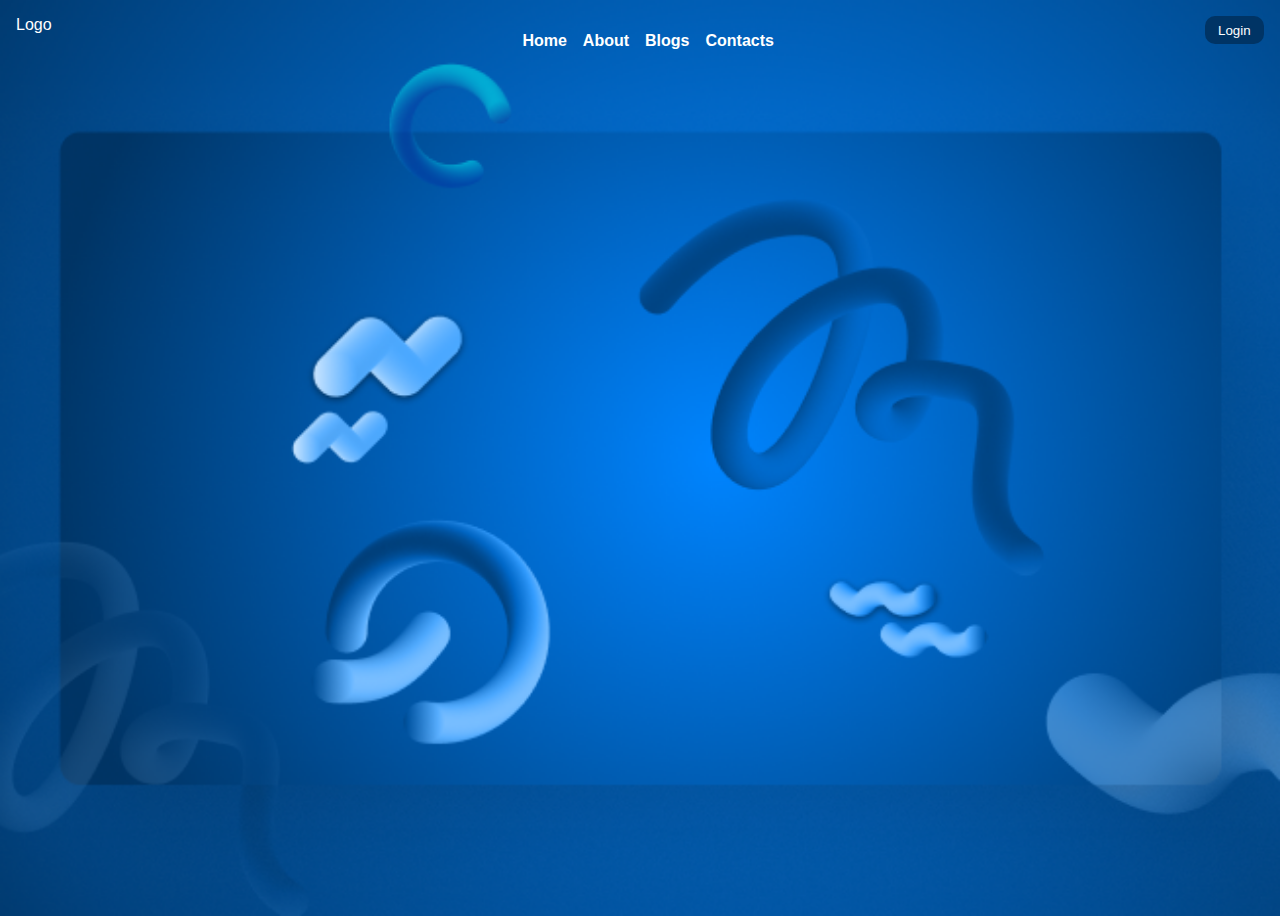
==== Blogs-Area/index.html @ 3a64244b "sstill uc" ====
<!DOCTYPE html>
<html lang="en">
<head>
    <meta charset="UTF-8">
    <meta name="viewport" content="width=device-width, initial-scale=1.0">
    <title>Document</title>
    <link rel="stylesheet" href="../nav.css">

</head>
<body>
    <header>
        <span class="top-logo">Logo</span>
        <ul>
            <li><a class="nav-link" href="/">Home</a></li>
            <li class="drop-this">About
                <div class="drop-list">
                    <a href="./index.html">Line 1</a>
                    <a href="./index.html">Line 2</a>
                    <a href="./index.html">Line 3</a>
                </div>
            </li>
            <li><a class="nav-link" href="../Blogs-Area">Blogs</a></li>
            <li><a class="nav-link" href="../contact">Contacts</a></li>
        </ul>
        <div class="btn">
            <button type="submit"><a class="nav-link" href="../login">Login</a></button>
        </div>
    </header>
    
</body>
</html>
---- nav.css ----
body {
    padding: 0;
    margin: 0;
    height: 100vh;
    background-repeat: no-repeat;
    background-size: cover;
    background-position: center center;
    font-family: sans-serif;
    color: white;
    background-image: url("./assets/background\ img.png");
}

header {
    display: flex;
    justify-content: space-between;
    /* width: 100vw; */
    margin: 1em;

    ul {
        display: flex;
        align-items: center;
        justify-content: center;
        gap: 1em;

        li {
            list-style-type: none;
            color: white;
            font-weight: bold;
            cursor: pointer;
        }

    }

    .btn button{
        padding: 0.5em 1em;
        background-color: #003465;
        border: none;
        color: white;
        border-radius: 10px;
        transition: 0.4s;
    }

}

.nav-link{
    text-decoration: none;
    color: #fff;
}

.btn button:hover{
    transform: scale(1.2);
    cursor: pointer;
}

.drop-this{
    transition: 0.3s;
}

.drop-this:hover .drop-list{
    display: flex;
    flex-direction: column;
    min-height: 120px;
    align-items: center;
    gap: 8px;
}

.drop-list{
    position: absolute;
    display: none;
    z-index: 1;
    max-width: 130px;
    width: 93.8px;
    border-radius: 11px;
    background-color: white;
    a{
        text-decoration: none;
        border-radius: 10px;
        color: black;
        background-color: whitesmoke;
        width: 70px;
        text-align: center;
        padding: 6px;
        margin: 3px;
        transition: 0.3s;
    }

}

.drop-list a:hover{
    background-color:#003465;
    color: white;
    transform: scale(1.1);
}
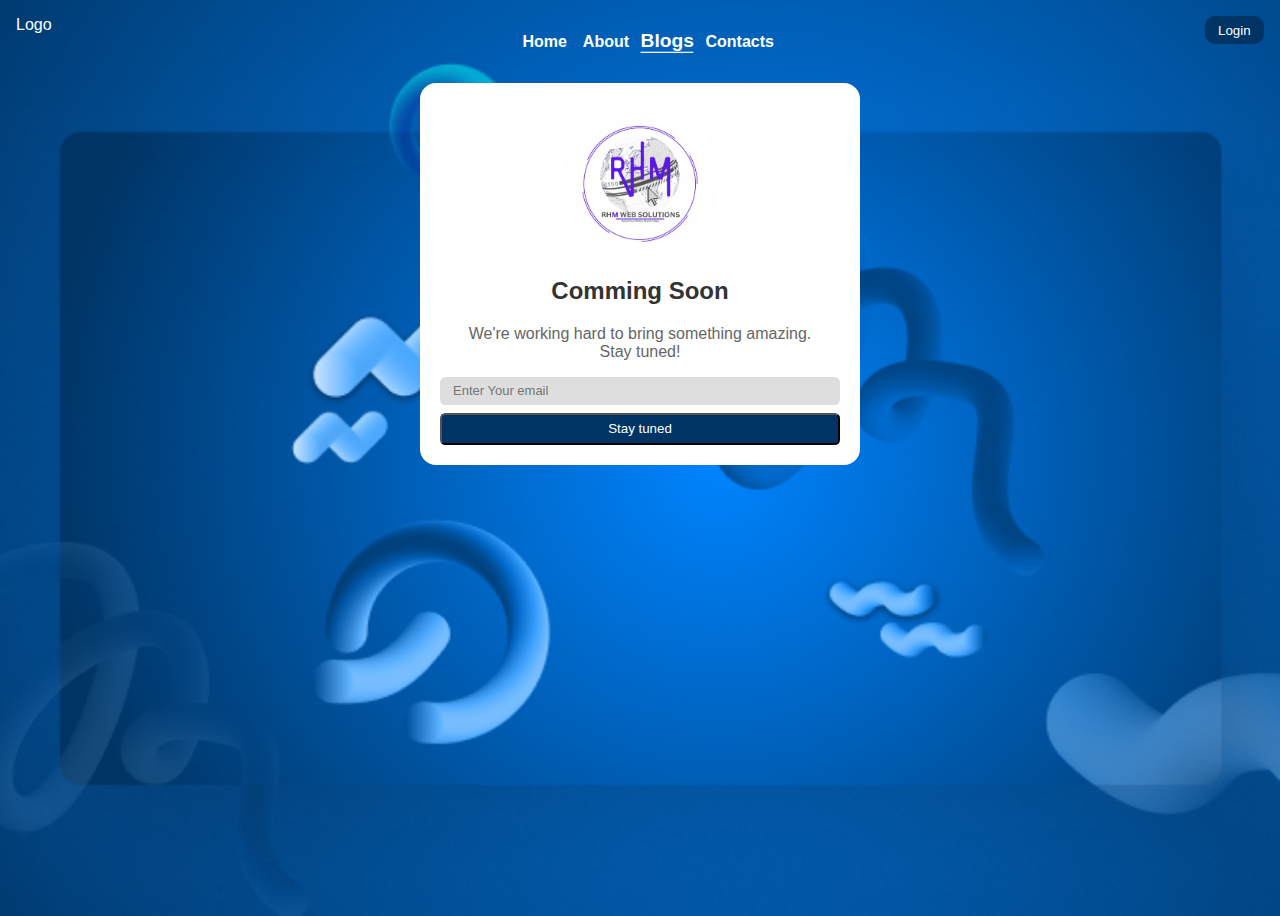
==== commit eb70ebd9: "almost there" ====
--- a/Blogs-Area/index.html
+++ b/Blogs-Area/index.html
@@ -1,12 +1,15 @@
 <!DOCTYPE html>
 <html lang="en">
+
 <head>
     <meta charset="UTF-8">
     <meta name="viewport" content="width=device-width, initial-scale=1.0">
     <title>Document</title>
     <link rel="stylesheet" href="../nav.css">
+    <link rel="stylesheet" href="./style.css">
 
 </head>
+
 <body>
     <header>
         <span class="top-logo">Logo</span>
@@ -19,13 +22,26 @@
                     <a href="./index.html">Line 3</a>
                 </div>
             </li>
-            <li><a class="nav-link" href="../Blogs-Area">Blogs</a></li>
+            <li class="active"><a class="nav-link" href="../Blogs-Area">Blogs</a></li>
             <li><a class="nav-link" href="../contact">Contacts</a></li>
         </ul>
         <div class="btn">
             <button type="submit"><a class="nav-link" href="../login">Login</a></button>
         </div>
     </header>
-    
+    <div class="container">
+        <div class="content">
+            <img src="../assets/rhm_logo.jpg" alt="">
+            <h2>Comming Soon</h2>
+            <p>We're working hard to bring something amazing. Stay tuned!</p>
+            <form class="updates">
+                <input type="email" placeholder="Enter Your email">
+                <button class="btn">Stay tuned</button>
+            </form>
+        </div>
+    </div>
+
+
 </body>
-</html>
+
+</html>--- a/nav.css
+++ b/nav.css
@@ -92,3 +92,7 @@
     transform: scale(1.1);
 }
 
+.active{
+    transform: scale(1.2);
+    border-bottom: 1px solid  #fff;
+}--- a/Blogs-Area/style.css
+++ b/Blogs-Area/style.css
@@ -0,0 +1,64 @@
+.container {
+    display: flex;
+    justify-content: center;
+    align-items: center;
+}
+
+.content {
+    max-width: 400px;
+    border-radius: 1em;
+    /* height: 450px; */
+    /* display: flex;
+    align-items: center; */
+    /* justify-content: center; */
+    /* flex-direction: column; */
+    text-align: center;
+    background-color: #fff;
+    padding: 20px;
+
+    img {
+        width: 150px;
+        height: 150px;
+
+    }
+
+    h2 {
+        color: #333333;
+        text-align: center;
+
+    }
+
+    p {
+        color: #666;
+        /* font-size: 20px; */
+        text-align: center;
+    }
+
+}
+
+.updates {
+    display: flex;
+    /* align-items: center;
+    justify-content: center; */
+    flex-direction: column;
+    gap: 0.5em;
+    button{
+        background-color: #003465;
+        padding: 0.5em 1em;
+        color: #fff;
+        border-radius: .4em;
+        
+
+    }
+
+
+}
+
+input[type="email"] {
+    border: none;
+    background-color: white;
+    padding: .5em 1em;
+    font-size: 13px;
+    border-radius: 0.4em;
+    background-color: #dedede;
+}